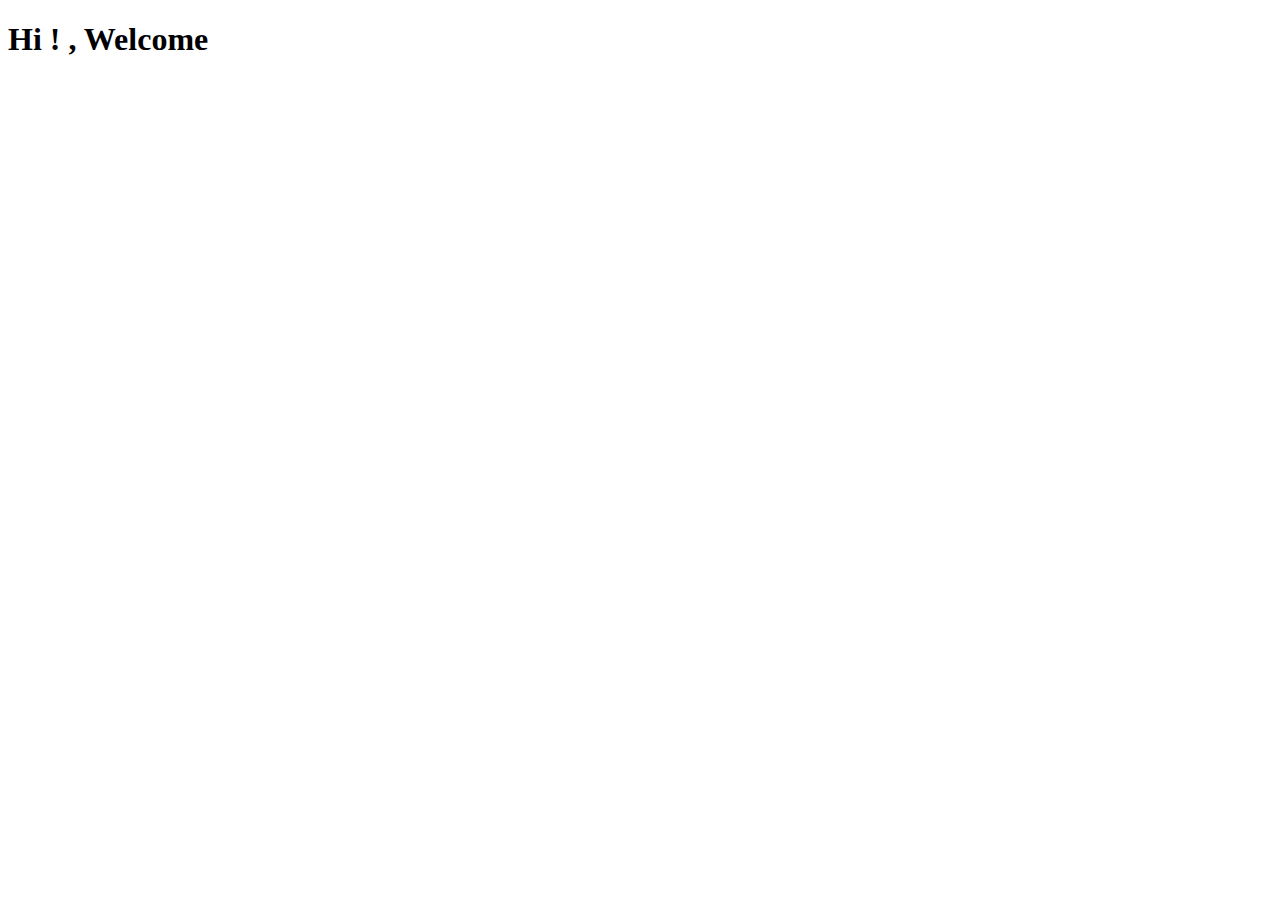
==== index.html @ e03370bd "updated : h1 tag" ====
<!DOCTYPE html>
<html lang="en">

<head>
    <meta charset="UTF-8">
    <meta http-equiv="X-UA-Compatible" content="IE=edge">
    <meta name="viewport" content="width=device-width, initial-scale=1.0">
    <title>Portfolio</title>
    <link rel="icon" href="https://www.flaticon.com/free-icon/tracking_2037358" type="image/png">
</head>
<h1> Hi ! , Welcome </h1>

<body>

</body>

</html>
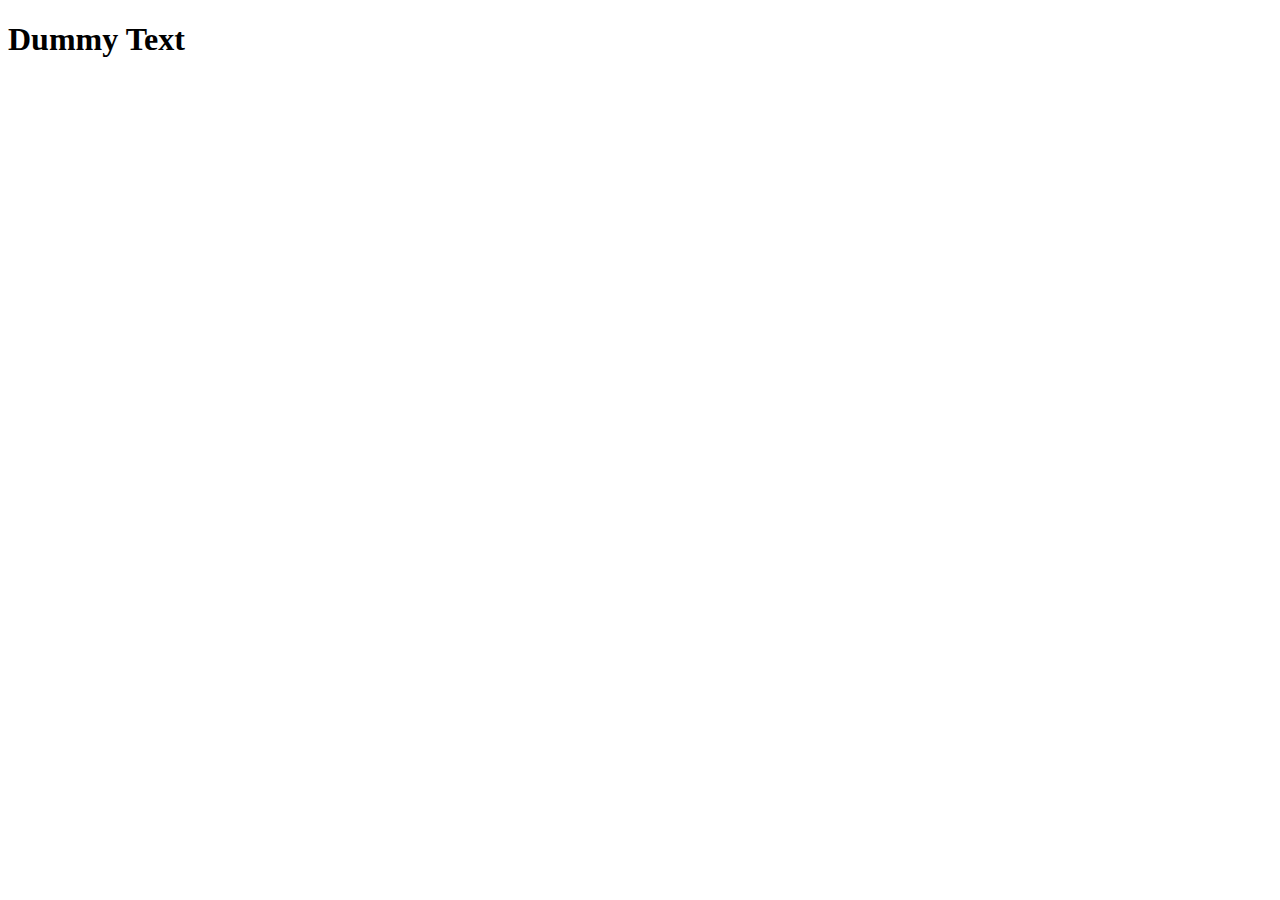
==== commit 8ad437eb: "Build: Library" ====
--- a/index.html
+++ b/index.html
@@ -1,17 +1,12 @@
 <!DOCTYPE html>
 <html lang="en">
-
 <head>
     <meta charset="UTF-8">
     <meta http-equiv="X-UA-Compatible" content="IE=edge">
     <meta name="viewport" content="width=device-width, initial-scale=1.0">
-    <title>Portfolio</title>
-    <link rel="icon" href="https://www.flaticon.com/free-icon/tracking_2037358" type="image/png">
+    <title> Home | Yamini_Murugan</title>
 </head>
-<h1> Hi ! , Welcome </h1>
-
 <body>
-
+    <h1> Dummy Text</h1>
 </body>
-
 </html>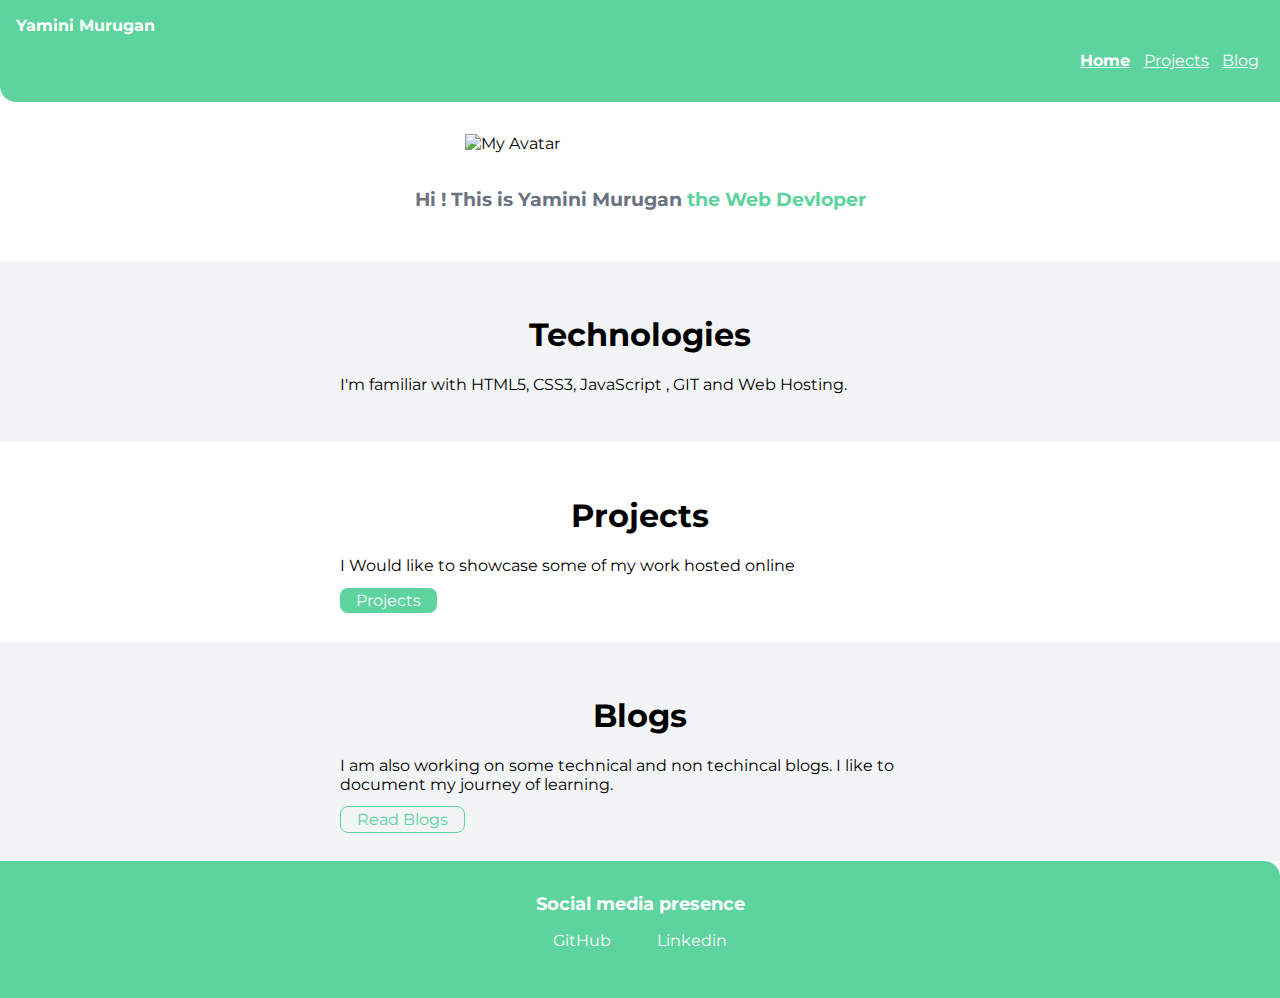
==== commit 6525d75c: "bug: Small fixes corrected" ====
--- a/index.html
+++ b/index.html
@@ -1,12 +1,68 @@
 <!DOCTYPE html>
 <html lang="en">
+
 <head>
     <meta charset="UTF-8">
     <meta http-equiv="X-UA-Compatible" content="IE=edge">
     <meta name="viewport" content="width=device-width, initial-scale=1.0">
     <title> Home | Yamini_Murugan</title>
+    <!-- Favicon-->
+    <link rel="icon" href="\Images\Wfavicon.png" type="image/png" />
+    <!-- External Css-->
+    <link rel="stylesheet" href="\styles.css" />
 </head>
+
 <body>
-    <h1> Dummy Text</h1>
+    <nav class="nav-container">
+        <div class="nav-brand">
+            Yamini Murugan </div>
+        <ul class="no-bullet">
+            <li class="ul-inline"><a class="li-a active" href="/">Home</a></li>
+            <li class="ul-inline"><a class="li-a" href="\projects.html">Projects</a></li>
+            <li class="ul-inline"><a class="li-a" href="\blogs.html">Blog</a></li>
+        </ul>
+    </nav>
+    <header class="hero">
+        <img class="hero-img" src="\Images\avatar.svg" alt="My Avatar">
+        <h3 class="hero-heading">Hi ! This is Yamini Murugan <span style="color: var(--primary-color);"> the Web
+                Devloper</span></h3>
+    </header>
+    <section class="section off-white">
+        <div class="centre_cont">
+            <h1>Technologies </h1>
+            <p> I'm familiar with HTML5, CSS3, JavaScript , GIT
+                <!--, NodeJS, ReactJS,--> and Web Hosting.
+            </p>
+        </div>
+    </section>
+    <section class="section">
+        <!-- Sections can have <h1>-->
+        <div class="centre_cont">
+            <h1> Projects </h1>
+            <p>
+                I Would like to showcase some of my work hosted online
+            </p>
+            <a class="links link-primary" href="\projects.html"> Projects </a>
+        </div>
+    </section>
+    <section class="section off-white">
+        <div class="centre_cont">
+            <h1>Blogs</h1>
+            <p> I am also working on some technical and non techincal blogs.
+                I like to document my journey of learning.
+            </p>
+            <a class="links link-secondary" href="\blogs.html"> Read Blogs</a>
+        </div>
+    </section>
+
+    <footer class="footer">
+        <div class="footer-header">Social media presence</div>
+        <ul class="social-links no-bullet ">
+            <li class="ul-inline"><a class="links" href="https://github.com/YaminiMurugan"> GitHub</a> </li>
+            <li class="ul-inline"><a class="links" href="https://www.linkedin.com/in/yamini-m-92bb35129/"> Linkedin </a>
+            </li>
+        </ul>
+    </footer>
 </body>
+
 </html>